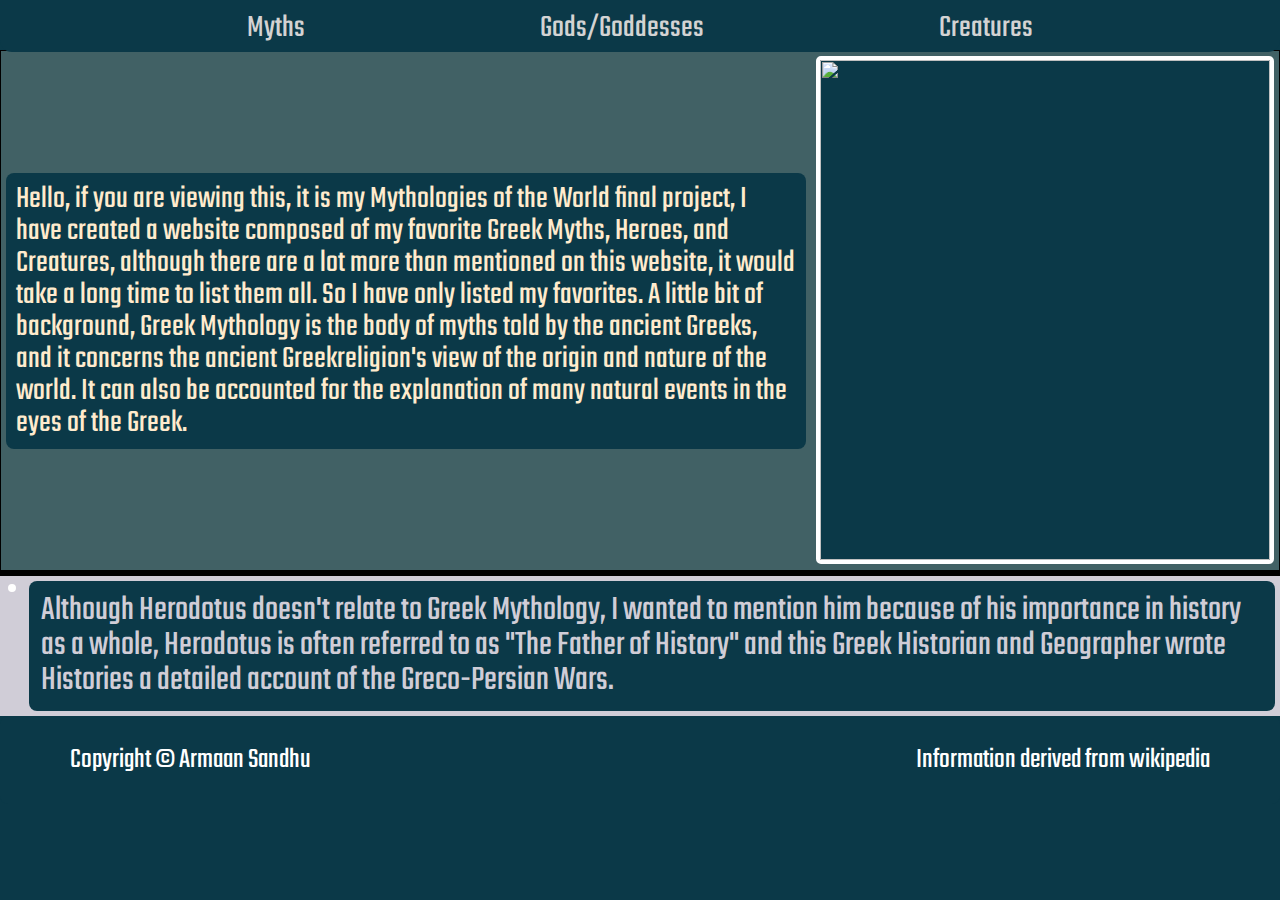
==== creatures.html @ 497c88c1 "Finished boilerplate for creatures" ====
<!DOCTYPE html>
<html lang="en">
<head>
    <link rel="preconnect" href="https://fonts.googleapis.com">
    <link rel="preconnect" href="https://fonts.gstatic.com" crossorigin>
    <link href="https://fonts.googleapis.com/css2?family=Teko:wght@300&display=swap" rel="stylesheet">
    <meta charset="UTF-8">
    <meta name="viewport" content="width=device-width, initial-scale=1.0">
    <title>Greek Mythology</title>
    <link rel="stylesheet" href="style.css">
    <script src = "app.js"></script>
</head>
<body>
  <div class="container">
    <div class="nav">
        <ul class="navlist">
            <li><a target = "_blank" href="myths.html">Myths</a></li>
            <li><a target = "_blank" href="hero.html">Gods/Goddesses</a></li>
            <li><a target = "_blank" href="creatures.html">Creatures</a></li>
        </ul>
    </div>
    <div class="hero">
        <div class="left-side">
            <p>Hello, if you are viewing this, it is my Mythologies of the World final project, I have created a website composed of my favorite Greek Myths, Heroes, and Creatures, although there are a lot more than mentioned on this website, it would take a long time to list them all. So I have only listed my favorites. A little bit of background, Greek Mythology is the body of myths told by the ancient Greeks, and it concerns the ancient Greekreligion's view of the origin and nature of the world. It can also be accounted for the explanation of many natural events in the eyes of the Greek.</p>
        </div>
        <div class="right-side">
            <img height = "500px" width = "450px" class = "heropic" src="https://media.istockphoto.com/id/1263563750/vector/god-zeus-or-jupiter.jpg?s=612x612&w=0&k=20&c=Jm2VwkVIKAU30SRMl8qXD_ifvU5U9ZzidOE9kUwNLoY=" alt="">
        </div>
    </div>
    <div class="main">
        <div class="left-side2">
            <p>Although Herodotus doesn't relate to Greek Mythology, I wanted to mention him because of his importance in history as a whole, Herodotus is often referred to as "The Father of History" and this Greek Historian and Geographer wrote Histories a detailed account of the Greco-Persian Wars.
            </p>
        </div>
        <div class="right-side2">
            <img class = "main-img" src="https://static.vecteezy.com/system/resources/thumbnails/029/948/500/small_2x/statue-marble-philosopher-generate-ai-photo.jpg" alt="">
        </div>
    </div>
    <div class="footer">
        <ul>
            <li>Copyright © Armaan Sandhu</li>
            <li>Information derived from wikipedia</li>
        </ul>
    </div>
    
  </div>

</body>
</html>
---- style.css ----
/* http://meyerweb.com/eric/tools/css/reset/ 
   v2.0 | 20110126
   License: none (public domain)
*/
*{
    background-color: #0B3948;
}
html, body, div, span, applet, object, iframe,
h1, h2, h3, h4, h5, h6, p, blockquote, pre,
a, abbr, acronym, address, big, cite, code,
del, dfn, em, img, ins, kbd, q, s, samp,
small, strike, strong, sub, sup, tt, var,
b, u, i, center,
dl, dt, dd, ol, ul, li,
fieldset, form, label, legend,
table, caption, tbody, tfoot, thead, tr, th, td,
article, aside, canvas, details, embed, 
figure, figcaption, footer, header, hgroup, 
menu, nav, output, ruby, section, summary,
time, mark, audio, video {
	margin: 0;
	padding: 0;
	border: 0;
	font-size: 100%;
	font: inherit;
	vertical-align: baseline;
}
/* HTML5 display-role reset for older browsers */
article, aside, details, figcaption, figure, 
footer, header, hgroup, menu, nav, section {
	display: block;
}
body {
	line-height: 1;
    font-family: 'Teko', sans-serif;
}
ol, ul {
	list-style: none;
}
blockquote, q {
	quotes: none;
}
blockquote:before, blockquote:after,
q:before, q:after {
	content: '';
	content: none;
}
table {
	border-collapse: collapse;
	border-spacing: 0;
}
html, body {
    margin: 0;
    height: 100%;
}

ul.navlist{
    display: flex;
    justify-content: space-evenly;
}
.nav{
    border-radius: 0 0 12px 12px;
    color:lightgrey;
    font-size: 2em;
    padding: 12px;
    position: sticky;
    top: 0px;

}

.nav,
ul.navlist>li,
ul.navlist,
a{
    background-color: #0B3948;
    position: sticky;
    margin-bottom: -2px;
}
.hero{
    border: 1px solid black;
    display: flex;
}
.heropic{
    border-radius: 5px;
    border: 4px solid white;
}

.left-side,
.right-side{
    background-color: #416165;
    padding: 5px;
    border-bottom: 5px solid black;
}
.left-side{
    display: flex;
    font-size: 2em;
    color:blanchedalmond;
    align-items: center;
    justify-content: center;
    text-wrap: wrap;
}
.left-side>p{
    border-radius: 8px;
    padding: 10px;
}
.left-side2,
.right-side2{
    background-color: #D0CDD7;
}
.main{
    display: flex;
    flex-direction: row-reverse;
}
.main-img{
    border-radius: 6px;
    border: 4px solid white;
    margin: 8px;
}

.left-side2{
    display: flex;
    font-size:  2.2em;
    padding: 5px;
    justify-content: center;
    align-items: center;
    color: #D0CDD7;
}
.footer>ul{
    display: flex;
    justify-content: space-between;
    padding: 30px;
    margin-left:40px;
    margin-right: 40px;
    color: white;
    font-size: 1.8em;
}

.footer{
    background-color: #0B3948;
    border-radius: 8px 8px;
}
.left-side2>p{
    padding: 12px;
    border-radius: 8px;
}

.nav>ul>li:hover{
    cursor:pointer;
    font-size: 105%;
    text-decoration: underline;
    transition: .3s;
}
a{
    text-decoration: none;
    color:lightgrey
}
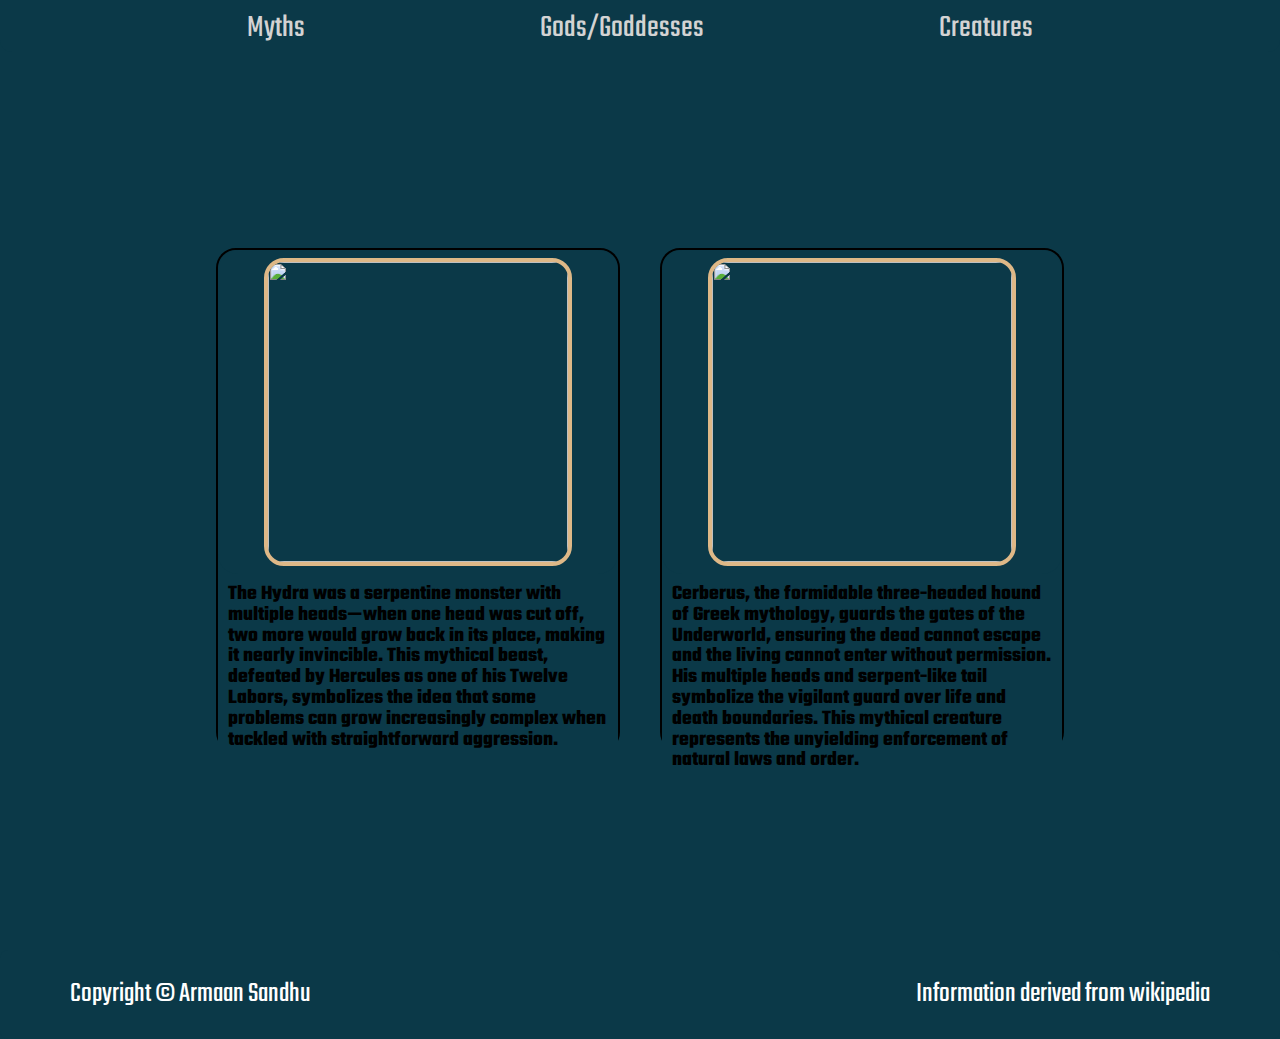
==== commit 54843d6f: "Finished styling on creatures" ====
--- a/creatures.html
+++ b/creatures.html
@@ -7,11 +7,10 @@
     <meta charset="UTF-8">
     <meta name="viewport" content="width=device-width, initial-scale=1.0">
     <title>Greek Mythology</title>
-    <link rel="stylesheet" href="style.css">
+    <link rel="stylesheet" href="creatures.css">
     <script src = "app.js"></script>
 </head>
 <body>
-  <div class="container">
     <div class="nav">
         <ul class="navlist">
             <li><a target = "_blank" href="myths.html">Myths</a></li>
@@ -19,23 +18,25 @@
             <li><a target = "_blank" href="creatures.html">Creatures</a></li>
         </ul>
     </div>
-    <div class="hero">
-        <div class="left-side">
-            <p>Hello, if you are viewing this, it is my Mythologies of the World final project, I have created a website composed of my favorite Greek Myths, Heroes, and Creatures, although there are a lot more than mentioned on this website, it would take a long time to list them all. So I have only listed my favorites. A little bit of background, Greek Mythology is the body of myths told by the ancient Greeks, and it concerns the ancient Greekreligion's view of the origin and nature of the world. It can also be accounted for the explanation of many natural events in the eyes of the Greek.</p>
+<div class="container">
+    <div class="creature1">
+        <div class="top">
+            <img src="https://greekgodsandgoddesses.net/wp-content/uploads/2023/10/hydra-greek-mythological-creature.jpg" height = "300px" width="300px" alt="">
         </div>
-        <div class="right-side">
-            <img height = "500px" width = "450px" class = "heropic" src="https://media.istockphoto.com/id/1263563750/vector/god-zeus-or-jupiter.jpg?s=612x612&w=0&k=20&c=Jm2VwkVIKAU30SRMl8qXD_ifvU5U9ZzidOE9kUwNLoY=" alt="">
+        <div class="bottom">
+            <p>The Hydra was a serpentine monster with multiple heads—when one head was cut off, two more would grow back in its place, making it nearly invincible. This mythical beast, defeated by Hercules as one of his Twelve Labors, symbolizes the idea that some problems can grow increasingly complex when tackled with straightforward aggression.</p>
         </div>
     </div>
-    <div class="main">
-        <div class="left-side2">
-            <p>Although Herodotus doesn't relate to Greek Mythology, I wanted to mention him because of his importance in history as a whole, Herodotus is often referred to as "The Father of History" and this Greek Historian and Geographer wrote Histories a detailed account of the Greco-Persian Wars.
-            </p>
+    <div class="creature2">
+        <div class="top2">
+            <img src="https://images-wixmp-ed30a86b8c4ca887773594c2.wixmp.com/f/ba563b3c-f56c-4955-9870-06151dfb9665/d2bwyfi-90ea3639-6686-4abb-b7dd-c1763d18b3c5.jpg/v1/fill/w_400,h_520,q_75,strp/cerberus_by_artstain_d2bwyfi-fullview.jpg?token=eyJ0eXAiOiJKV1QiLCJhbGciOiJIUzI1NiJ9.[base64].JAahyQK8FlE8a8Ko3KVfq3E5x8drA80WP_OBkDz-WSk" height = "300px" width="300px">
         </div>
-        <div class="right-side2">
-            <img class = "main-img" src="https://static.vecteezy.com/system/resources/thumbnails/029/948/500/small_2x/statue-marble-philosopher-generate-ai-photo.jpg" alt="">
+        <div class="bottom2">
+            <p>
+                Cerberus, the formidable three-headed hound of Greek mythology, guards the gates of the Underworld, ensuring the dead cannot escape and the living cannot enter without permission. His multiple heads and serpent-like tail symbolize the vigilant guard over life and death boundaries. This mythical creature represents the unyielding enforcement of natural laws and order.</p>
         </div>
     </div>
+</div>
     <div class="footer">
         <ul>
             <li>Copyright © Armaan Sandhu</li>
--- a/creatures.css
+++ b/creatures.css
@@ -0,0 +1,161 @@
+/* http://meyerweb.com/eric/tools/css/reset/ 
+   v2.0 | 20110126
+   License: none (public domain)
+*/
+*{
+    background-color: #0B3948;
+}
+html, body, div, span, applet, object, iframe,
+h1, h2, h3, h4, h5, h6, p, blockquote, pre,
+a, abbr, acronym, address, big, cite, code,
+del, dfn, em, img, ins, kbd, q, s, samp,
+small, strike, strong, sub, tt, var,
+b, u, i, center,
+dl, dt, dd, ol, ul, li,
+fieldset, form, label, legend,
+table, caption, tbody, tfoot, thead, tr, th, td,
+article, aside, canvas, details, embed, 
+figure, figcaption, footer, header, hgroup, 
+menu, nav, output, ruby, section, summary,
+time, mark, audio, video {
+	margin: 0;
+	padding: 0;
+	border: 0;
+	font-size: 100%;
+	font: inherit;
+	vertical-align: baseline;
+}
+/* HTML5 display-role reset for older browsers */
+article, aside, details, figcaption, figure, 
+footer, header, hgroup, menu, nav, section {
+	display: block;
+}
+body {
+	line-height: 1;
+    font-family: 'Teko', sans-serif;
+}
+ol, ul {
+	list-style: none;
+}
+blockquote, q {
+	quotes: none;
+}
+blockquote:before, blockquote:after,
+q:before, q:after {
+	content: '';
+	content: none;
+}
+table {
+	border-collapse: collapse;
+	border-spacing: 0;
+}
+html, body {
+    margin: 0;
+    height: 100%;
+}
+
+ul.navlist{
+    display: flex;
+    justify-content: space-evenly;
+}
+.nav{
+    border-radius: 0 0 12px 12px;
+    color:lightgrey;
+    font-size: 2em;
+    padding: 12px;
+    position: sticky;
+    top: 0px;
+
+}
+
+.nav,
+ul.navlist>li,
+ul.navlist,
+a{
+    background-color: #0B3948;
+    position: sticky;
+    margin-bottom: -2px;
+}
+
+
+.nav>ul>li:hover{
+    cursor:pointer;
+    font-size: 105%;
+    text-decoration: underline;
+    transition: .3s;
+}
+a{
+    text-decoration: none;
+    color:lightgrey
+}
+
+.footer>ul{
+    display: flex;
+    justify-content: space-between;
+    padding: 30px;
+    margin-left:40px;
+    margin-right: 40px;
+    color: white;
+    font-size: 1.8em;
+}
+
+.footer{
+    background-color: #0B3948;
+    border-radius: 8px 8px;
+}
+sup{
+    font-size:.5em;
+    background-color: grey;
+}
+
+.container{
+    height: 100%;
+    width: 100%;
+    background-image: url("https://img.freepik.com/free-vector/dark-cave-landscape_1308-16279.jpg");
+    background-repeat: no-repeat;
+    background-size: 100% 100%;
+    display: flex;
+    justify-content: center;
+    align-items: center;
+    gap: 40px;
+}
+
+.creature1,
+.creature2{
+    height: 500px;
+    width: 400px;
+    border-radius: 20px;
+    border: 2px solid black;
+}
+
+.top,
+.top2{
+    display: flex;
+    justify-content: center;
+    align-items: center;
+    padding: 8px;
+    border-radius: 20px;
+}
+img{
+    border-radius: 20px;
+    border: solid burlywood 4px;
+}
+
+.bottom,
+.bottom2{
+    display:flex;
+    justify-content: center;
+    align-items: center;
+    padding: 10px;
+    font-size: 1.3em;
+    font-weight: 800;
+}
+
+.creature1:hover,
+.creature2:hover{
+    transform:scale(1.01);
+    border-color: darkslategrey;
+    transition: .4s;
+    cursor:pointer;
+}
+
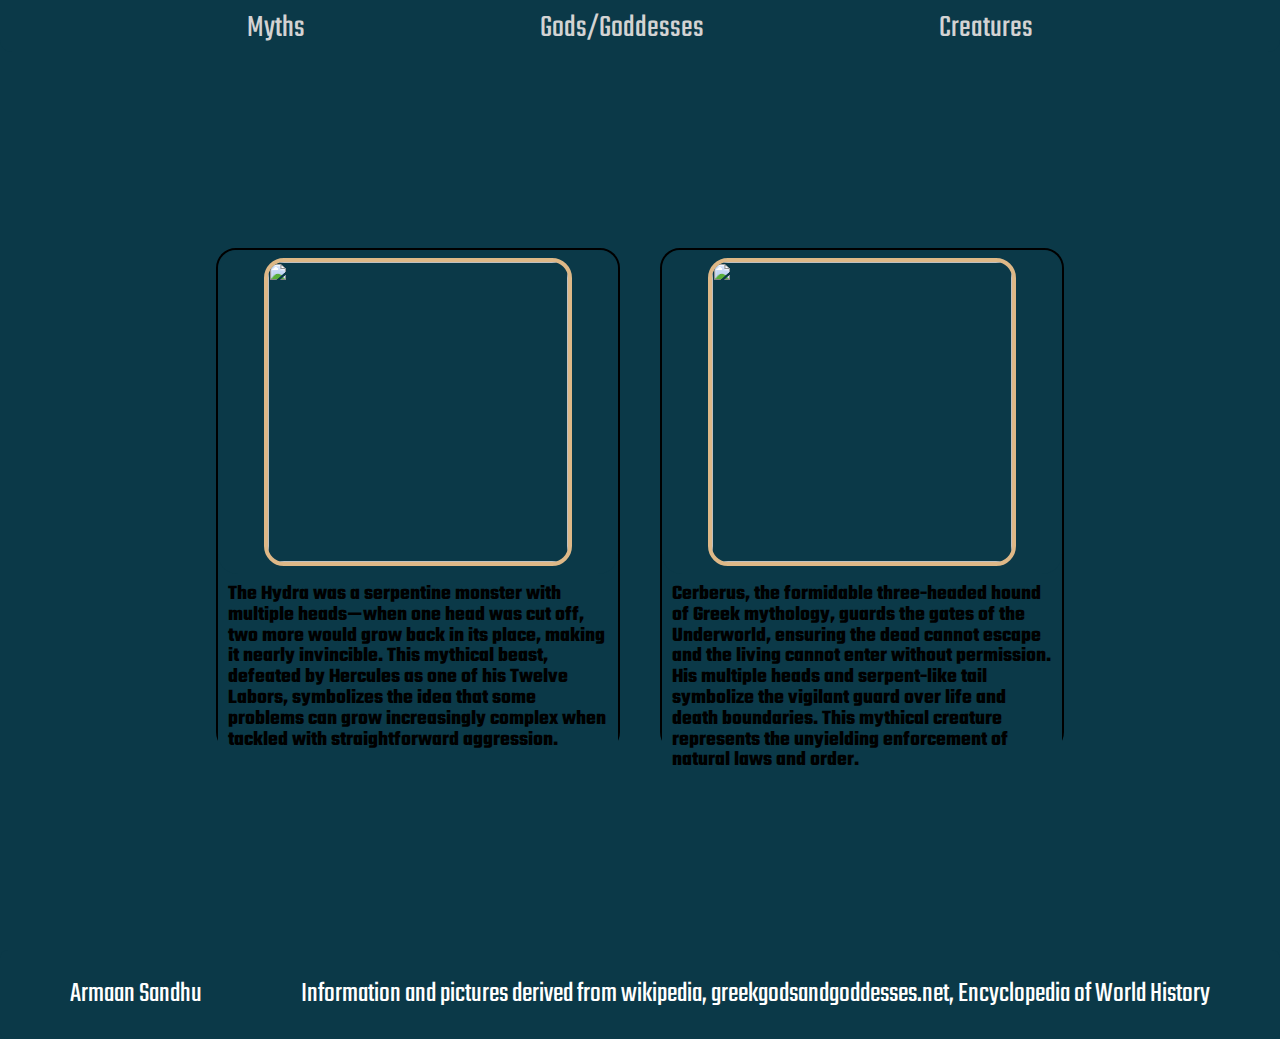
==== commit c1d866e7: "Brushed up sources" ====
--- a/creatures.html
+++ b/creatures.html
@@ -39,8 +39,8 @@
 </div>
     <div class="footer">
         <ul>
-            <li>Copyright © Armaan Sandhu</li>
-            <li>Information derived from wikipedia</li>
+            <li>Armaan Sandhu</li>
+            <li>Information and pictures derived from wikipedia, greekgodsandgoddesses.net, Encyclopedia of World History</li>
         </ul>
     </div>
     
